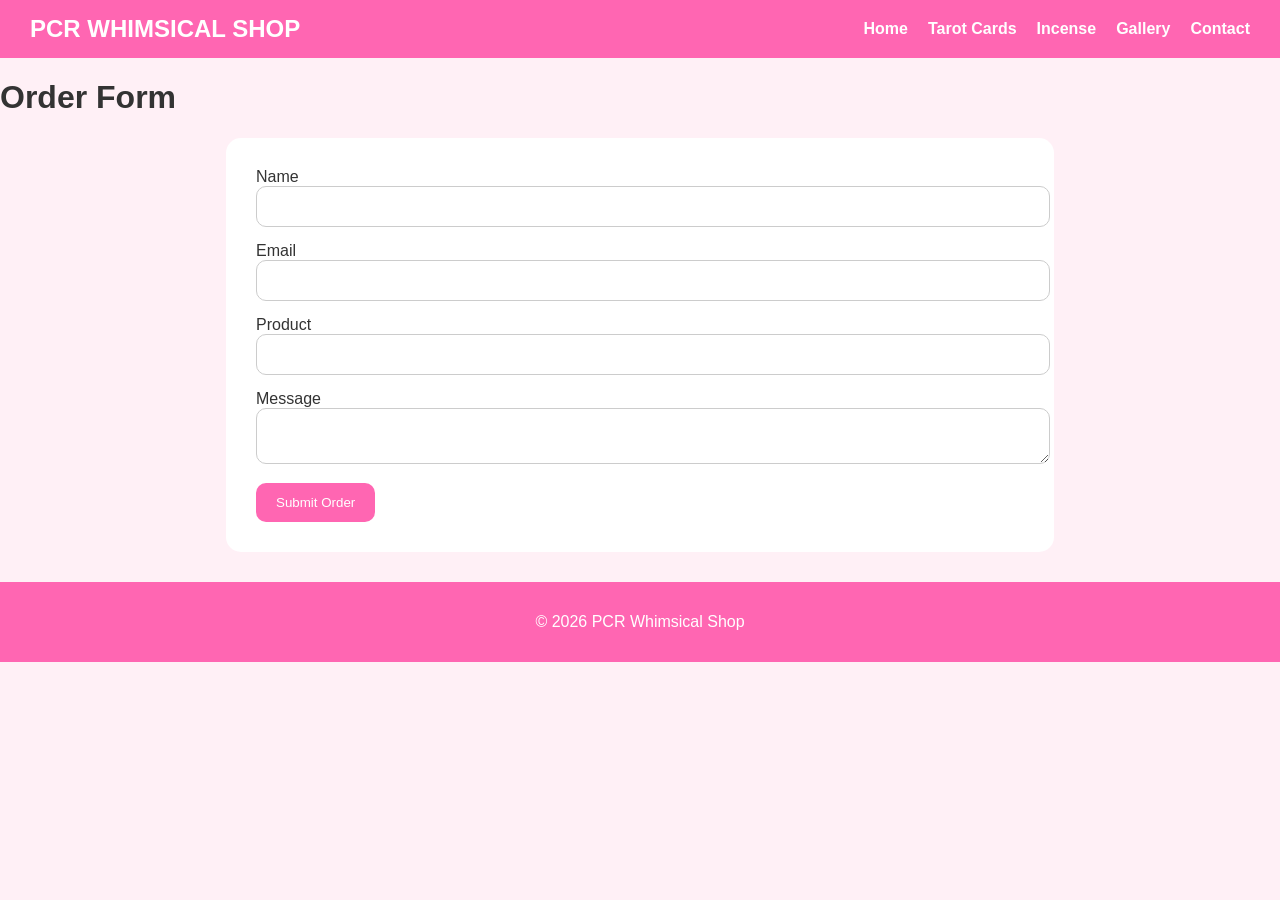
==== contact.html @ 1bb9a478 "first commit" ====
<!DOCTYPE html>
<html lang="en">
<head>
<meta charset="UTF-8">
<title>Contact</title>
<link rel="stylesheet" href="style.css">
</head>

<body>

<nav class="navbar">

<div class="nav-logo">PCR WHIMSICAL SHOP</div>

<div class="nav-links">
<a href="index.html">Home</a>
<a href="tarot.html">Tarot Cards</a>
<a href="incense.html">Incense</a>
<a href="gallery.html">Gallery</a>
<a href="contact.html">Contact</a>
</div>

</nav>

<h1>Order Form</h1>

<form>

<label>Name</label>
<input type="text">

<label>Email</label>
<input type="email">

<label>Product</label>
<input type="text">

<label>Message</label>
<textarea></textarea>

<button type="submit">Submit Order</button>

</form>

<footer>
<p>© 2026 PCR Whimsical Shop</p>
</footer>

</body>
</html>
---- style.css ----
body{
margin:0;
font-family:'Poppins',sans-serif;
background:#fff0f6;
color:#333;
}

.navbar{
display:flex;
justify-content:space-between;
align-items:center;
background:#ff66b2;
padding:15px 30px;
}

.nav-logo{
color:white;
font-size:24px;
font-weight:bold;
}

.nav-links{
display:flex;
gap:20px;
}

.nav-links a{
color:white;
text-decoration:none;
font-weight:bold;
transition:0.3s;
}

.nav-links a:hover{
color:#ffe600;
}

.hero{
text-align:center;
padding:100px 20px;
}

.btn{
background:#ff66b2;
color:white;
padding:12px 25px;
border-radius:25px;
text-decoration:none;
}

.btn:hover{
background:#ff1493;
}

.card-container{
display:flex;
justify-content:center;
gap:30px;
flex-wrap:wrap;
padding:30px;
}

.card{
background:white;
width:250px;
padding:20px;
border-radius:15px;
box-shadow:0 4px 10px rgba(0,0,0,0.2);
transition:0.4s;
}

.card:hover{
transform:translateY(-10px);
}

form{
width:60%;
margin:auto;
background:white;
padding:30px;
border-radius:15px;
}

input,
textarea{
width:100%;
padding:12px;
margin-bottom:15px;
border:1px solid #ccc;
border-radius:10px;
}

button{
background:#ff66b2;
color:white;
border:none;
padding:12px 20px;
border-radius:10px;
cursor:pointer;
}

button:hover{
background:#ff1493;
}

.gallery{
display:flex;
justify-content:center;
gap:30px;
flex-wrap:wrap;
padding:30px;
}

.flip-card{
background:transparent;
width:250px;
height:300px;
perspective:1000px;
}

.flip-card-inner{
position:relative;
width:100%;
height:100%;
transition:transform 0.8s;
transform-style:preserve-3d;
}

.flip-card:hover .flip-card-inner{
transform:rotateY(180deg);
}

.flip-card-front,
.flip-card-back{
position:absolute;
width:100%;
height:100%;
backface-visibility:hidden;
border-radius:15px;
overflow:hidden;
}

.flip-card-front img{
width:100%;
height:100%;
object-fit:cover;
}

.flip-card-back{
background:#ff66b2;
color:white;
display:flex;
flex-direction:column;
justify-content:center;
align-items:center;
transform:rotateY(180deg);
}

footer{
background:#ff66b2;
color:white;
text-align:center;
padding:15px;
margin-top:30px;
}

@media(max-width:768px){

.navbar{
flex-direction:column;
}

.nav-links{
margin-top:10px;
}

}
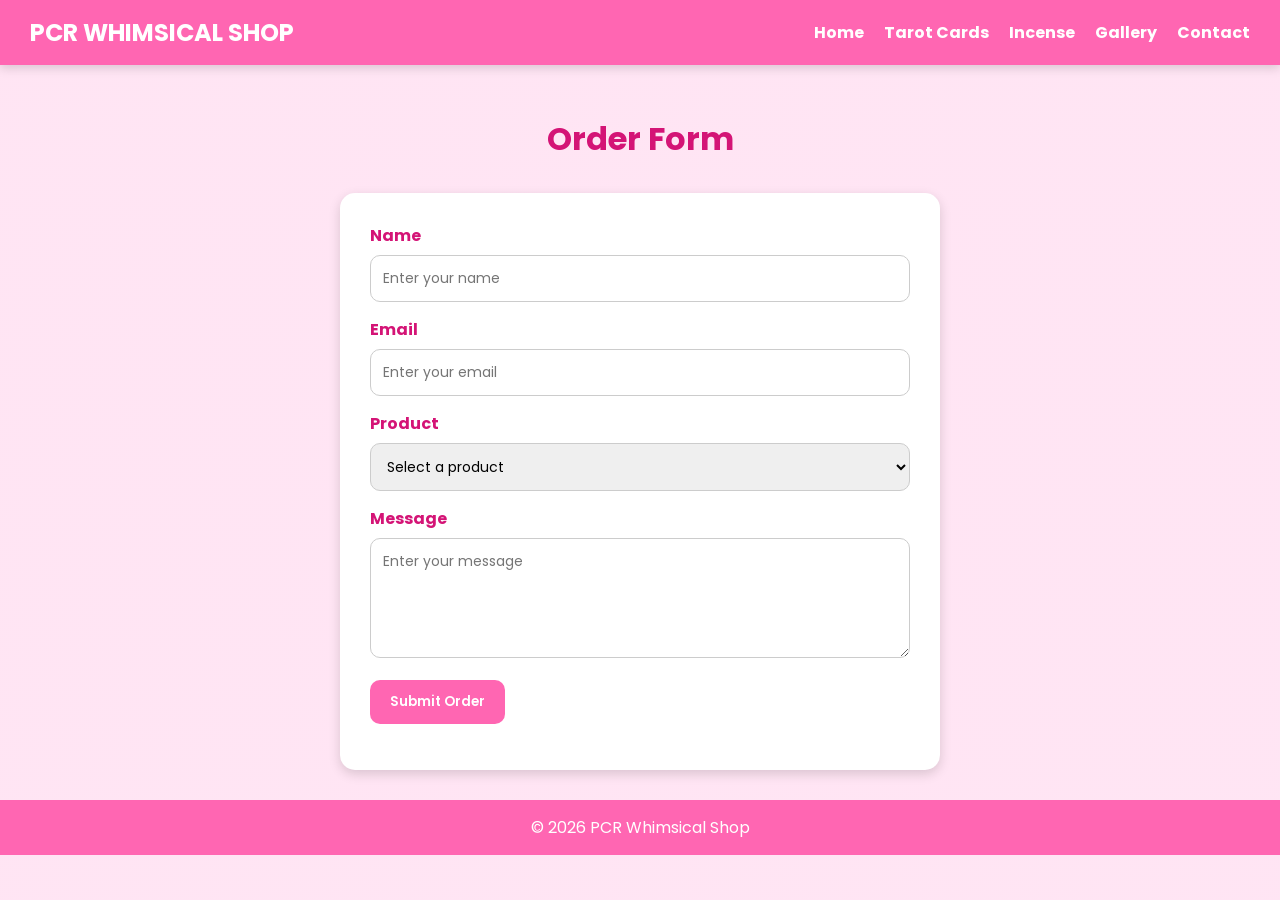
==== commit 1d1265dd: "Update PCR Whimsical Shop" ====
--- a/contact.html
+++ b/contact.html
@@ -1,50 +1,139 @@
 <!DOCTYPE html>
 <html lang="en">
+
 <head>
+
 <meta charset="UTF-8">
-<title>Contact</title>
+
+<meta name="viewport" content="width=device-width, initial-scale=1.0">
+
+<title>Contact - PCR Whimsical Shop</title>
+
 <link rel="stylesheet" href="style.css">
+
+<link href="https://fonts.googleapis.com/css2?family=Poppins:wght@300;400;600&display=swap" rel="stylesheet">
+
 </head>
+
 
 <body>
 
+
 <nav class="navbar">
 
-<div class="nav-logo">PCR WHIMSICAL SHOP</div>
+<div class="nav-logo">
+PCR WHIMSICAL SHOP
+</div>
+
 
 <div class="nav-links">
+
 <a href="index.html">Home</a>
+
 <a href="tarot.html">Tarot Cards</a>
+
 <a href="incense.html">Incense</a>
+
 <a href="gallery.html">Gallery</a>
+
 <a href="contact.html">Contact</a>
+
 </div>
 
 </nav>
 
+
 <h1>Order Form</h1>
 
-<form>
 
-<label>Name</label>
-<input type="text">
+<form id="orderForm">
 
-<label>Email</label>
-<input type="email">
 
-<label>Product</label>
-<input type="text">
+<label for="name">
+Name
+</label>
 
-<label>Message</label>
-<textarea></textarea>
+<input
+type="text"
+id="name"
+name="name"
+placeholder="Enter your name"
+>
 
-<button type="submit">Submit Order</button>
+
+<label for="email">
+Email
+</label>
+
+<input
+type="email"
+id="email"
+name="email"
+placeholder="Enter your email"
+>
+
+
+<label for="product">
+Product
+</label>
+
+<select id="product" name="product">
+
+<option value="">
+Select a product
+</option>
+
+<option value="Moon Tarot">
+Moon Tarot
+</option>
+
+<option value="Crystal Tarot">
+Crystal Tarot
+</option>
+
+<option value="Lavender Incense">
+Lavender Incense
+</option>
+
+<option value="Sandalwood Incense">
+Sandalwood Incense
+</option>
+
+</select>
+
+
+<label for="message">
+Message
+</label>
+
+<textarea
+id="message"
+name="message"
+placeholder="Enter your message"
+></textarea>
+
+
+<button type="submit">
+Submit Order
+</button>
+
+
+<p id="formMessage"></p>
+
 
 </form>
 
+
 <footer>
+
 <p>© 2026 PCR Whimsical Shop</p>
+
 </footer>
 
+
+<script src="script.js"></script>
+
+
 </body>
+
 </html>
--- a/style.css
+++ b/style.css
@@ -1,177 +1,601 @@
-body{
-margin:0;
-font-family:'Poppins',sans-serif;
-background:#fff0f6;
-color:#333;
-}
-
-.navbar{
-display:flex;
-justify-content:space-between;
-align-items:center;
-background:#ff66b2;
-padding:15px 30px;
-}
-
-.nav-logo{
-color:white;
-font-size:24px;
-font-weight:bold;
-}
-
-.nav-links{
-display:flex;
-gap:20px;
-}
-
-.nav-links a{
-color:white;
-text-decoration:none;
-font-weight:bold;
-transition:0.3s;
-}
-
-.nav-links a:hover{
-color:#ffe600;
-}
-
-.hero{
-text-align:center;
-padding:100px 20px;
-}
-
-.btn{
-background:#ff66b2;
-color:white;
-padding:12px 25px;
-border-radius:25px;
-text-decoration:none;
-}
-
-.btn:hover{
-background:#ff1493;
-}
-
-.card-container{
-display:flex;
-justify-content:center;
-gap:30px;
-flex-wrap:wrap;
-padding:30px;
-}
-
-.card{
-background:white;
-width:250px;
-padding:20px;
-border-radius:15px;
-box-shadow:0 4px 10px rgba(0,0,0,0.2);
-transition:0.4s;
-}
-
-.card:hover{
-transform:translateY(-10px);
-}
-
-form{
-width:60%;
-margin:auto;
-background:white;
-padding:30px;
-border-radius:15px;
+/* ========================================
+   PCR WHIMSICAL SHOP - STYLE SHEET
+   ======================================== */
+
+/* GENERAL STYLING */
+
+* {
+    box-sizing: border-box;
+}
+
+body {
+    margin: 0;
+    font-family: 'Poppins', sans-serif;
+
+    background-image:
+        linear-gradient(
+            rgba(255, 220, 240, 0.75),
+            rgba(255, 220, 240, 0.75)
+        ),
+        url("images/background.jpg");
+
+    background-size: cover;
+    background-position: center;
+    background-repeat: no-repeat;
+    background-attachment: fixed;
+
+    color: #333;
+}
+
+
+/* NAVIGATION BAR */
+
+.navbar {
+    display: flex;
+    justify-content: space-between;
+    align-items: center;
+
+    background: #ff66b2;
+    padding: 15px 30px;
+
+    box-shadow: 0 3px 10px rgba(0, 0, 0, 0.15);
+}
+
+.nav-logo {
+    color: white;
+    font-size: 24px;
+    font-weight: bold;
+}
+
+.nav-links {
+    display: flex;
+    gap: 20px;
+}
+
+.nav-links a {
+    color: white;
+    text-decoration: none;
+    font-weight: bold;
+    transition: 0.3s;
+}
+
+.nav-links a:hover {
+    color: #ffe600;
+    transform: translateY(-2px);
+}
+
+
+/* HEADINGS */
+
+h1 {
+    text-align: center;
+    color: #d41476;
+    margin-top: 50px;
+}
+
+h2 {
+    color: #d41476;
+}
+
+.page-intro {
+    text-align: center;
+    color: #555;
+    margin: 10px auto 30px;
+    padding: 0 20px;
+}
+
+
+/* HOME PAGE */
+
+.hero {
+    text-align: center;
+    padding: 100px 20px;
+}
+
+.hero h1 {
+    font-size: 40px;
+    margin-top: 0;
+}
+
+.hero p {
+    max-width: 700px;
+    margin: 15px auto;
+    line-height: 1.7;
+}
+
+#welcomeMessage {
+    color: #d41476;
+    font-size: 20px;
+    font-weight: bold;
+}
+
+
+/* BUTTON / LINK BUTTON */
+
+.btn {
+    display: inline-block;
+
+    background: #ff66b2;
+    color: white;
+
+    padding: 12px 25px;
+
+    border-radius: 25px;
+
+    text-decoration: none;
+    font-weight: bold;
+
+    margin-top: 15px;
+
+    transition: 0.3s;
+}
+
+.btn:hover {
+    background: #ff1493;
+    transform: scale(1.05);
+}
+
+
+/* NORMAL BUTTONS */
+
+button {
+    background: #ff66b2;
+    color: white;
+
+    border: none;
+
+    padding: 12px 20px;
+
+    border-radius: 10px;
+
+    cursor: pointer;
+
+    font-family: 'Poppins', sans-serif;
+    font-weight: 600;
+
+    transition: 0.3s;
+}
+
+button:hover {
+    background: #ff1493;
+    transform: translateY(-2px);
+}
+
+
+/* ABOUT SHOP INFORMATION */
+
+#shopInfo {
+    display: none;
+
+    max-width: 650px;
+
+    margin: 20px auto;
+
+    padding: 20px;
+
+    background: white;
+
+    border-radius: 15px;
+
+    box-shadow: 0 4px 10px rgba(0, 0, 0, 0.15);
+
+    line-height: 1.7;
+}
+
+
+/* PRODUCT CARDS */
+
+.card-container {
+    display: flex;
+
+    justify-content: center;
+
+    align-items: stretch;
+
+    gap: 30px;
+
+    flex-wrap: wrap;
+
+    padding: 30px;
+}
+
+.card {
+    background: white;
+
+    width: 280px;
+
+    padding: 20px;
+
+    border-radius: 15px;
+
+    box-shadow: 0 4px 10px rgba(0, 0, 0, 0.2);
+
+    transition: 0.4s;
+
+    text-align: center;
+}
+
+.card:hover {
+    transform: translateY(-10px);
+
+    box-shadow: 0 8px 20px rgba(255, 20, 147, 0.25);
+}
+
+.card p {
+    line-height: 1.6;
+    color: #555;
+}
+
+
+/* PRODUCT IMAGES */
+
+.product-image {
+    width: 100%;
+
+    height: 220px;
+
+    object-fit: cover;
+
+    border-radius: 12px;
+
+    margin-bottom: 15px;
+}
+
+
+/* SMALL BUTTON */
+
+.small-btn {
+    background: #ff66b2;
+
+    color: white;
+
+    border: none;
+
+    padding: 10px 18px;
+
+    border-radius: 20px;
+
+    cursor: pointer;
+
+    font-family: 'Poppins', sans-serif;
+
+    font-weight: bold;
+
+    transition: 0.3s;
+}
+
+.small-btn:hover {
+    background: #ff1493;
+
+    transform: scale(1.05);
+}
+
+
+/* SPECIAL SECTION */
+
+.special-section {
+    max-width: 700px;
+
+    margin: 40px auto;
+
+    padding: 30px;
+
+    background: rgba(255, 255, 255, 0.9);
+
+    border-radius: 20px;
+
+    text-align: center;
+
+    box-shadow: 0 4px 12px rgba(0, 0, 0, 0.15);
+}
+
+.special-section p {
+    line-height: 1.7;
+}
+
+
+/* ========================================
+   GALLERY
+   ======================================== */
+
+.gallery {
+    display: grid;
+
+    grid-template-columns: repeat(4, 250px);
+
+    justify-content: center;
+
+    gap: 30px;
+
+    padding: 40px 20px 70px;
+}
+
+
+/* FLIP CARDS */
+
+.flip-card {
+    width: 250px;
+
+    height: 320px;
+
+    perspective: 1000px;
+}
+
+.flip-card-inner {
+    position: relative;
+
+    width: 100%;
+
+    height: 100%;
+
+    transition: transform 0.8s;
+
+    transform-style: preserve-3d;
+}
+
+.flip-card:hover .flip-card-inner {
+    transform: rotateY(180deg);
+}
+
+
+/* FRONT AND BACK */
+
+.flip-card-front,
+.flip-card-back {
+    position: absolute;
+
+    width: 100%;
+
+    height: 100%;
+
+    backface-visibility: hidden;
+
+    border-radius: 15px;
+
+    overflow: hidden;
+
+    box-shadow: 0 4px 12px rgba(0, 0, 0, 0.2);
+}
+
+
+/* FRONT */
+
+.flip-card-front {
+    background: white;
+}
+
+.flip-card-front img {
+    width: 100%;
+
+    height: 100%;
+
+    object-fit: cover;
+}
+
+
+/* IMAGE CAPTION */
+
+.image-caption {
+    position: absolute;
+
+    bottom: 0;
+
+    left: 0;
+
+    width: 100%;
+
+    padding: 12px;
+
+    background: rgba(255, 102, 178, 0.9);
+
+    color: white;
+
+    text-align: center;
+
+    font-weight: bold;
+
+    font-size: 16px;
+}
+
+
+/* BACK */
+
+.flip-card-back {
+    background: #ff66b2;
+
+    color: white;
+
+    display: flex;
+
+    flex-direction: column;
+
+    justify-content: center;
+
+    align-items: center;
+
+    text-align: center;
+
+    padding: 25px;
+
+    transform: rotateY(180deg);
+}
+
+.flip-card-back h2 {
+    color: white;
+
+    margin-bottom: 10px;
+}
+
+.flip-card-back p {
+    color: white;
+
+    line-height: 1.6;
+}
+
+
+/* ========================================
+   FORM
+   ======================================== */
+
+form {
+    width: 60%;
+
+    max-width: 600px;
+
+    margin: 30px auto;
+
+    background: white;
+
+    padding: 30px;
+
+    border-radius: 15px;
+
+    box-shadow: 0 4px 12px rgba(0, 0, 0, 0.15);
+}
+
+form label {
+    display: block;
+
+    margin-bottom: 7px;
+
+    color: #d41476;
+
+    font-weight: bold;
 }
 
 input,
-textarea{
-width:100%;
-padding:12px;
-margin-bottom:15px;
-border:1px solid #ccc;
-border-radius:10px;
-}
-
-button{
-background:#ff66b2;
-color:white;
-border:none;
-padding:12px 20px;
-border-radius:10px;
-cursor:pointer;
-}
-
-button:hover{
-background:#ff1493;
-}
-
-.gallery{
-display:flex;
-justify-content:center;
-gap:30px;
-flex-wrap:wrap;
-padding:30px;
-}
-
-.flip-card{
-background:transparent;
-width:250px;
-height:300px;
-perspective:1000px;
-}
-
-.flip-card-inner{
-position:relative;
-width:100%;
-height:100%;
-transition:transform 0.8s;
-transform-style:preserve-3d;
-}
-
-.flip-card:hover .flip-card-inner{
-transform:rotateY(180deg);
-}
-
-.flip-card-front,
-.flip-card-back{
-position:absolute;
-width:100%;
-height:100%;
-backface-visibility:hidden;
-border-radius:15px;
-overflow:hidden;
-}
-
-.flip-card-front img{
-width:100%;
-height:100%;
-object-fit:cover;
-}
-
-.flip-card-back{
-background:#ff66b2;
-color:white;
-display:flex;
-flex-direction:column;
-justify-content:center;
-align-items:center;
-transform:rotateY(180deg);
-}
-
-footer{
-background:#ff66b2;
-color:white;
-text-align:center;
-padding:15px;
-margin-top:30px;
-}
-
-@media(max-width:768px){
-
-.navbar{
-flex-direction:column;
-}
-
-.nav-links{
-margin-top:10px;
-}
+textarea,
+select {
+    width: 100%;
+
+    padding: 12px;
+
+    margin-bottom: 15px;
+
+    border: 1px solid #ccc;
+
+    border-radius: 10px;
+
+    font-family: 'Poppins', sans-serif;
+
+    font-size: 14px;
+}
+
+input:focus,
+textarea:focus,
+select:focus {
+    outline: none;
+
+    border: 2px solid #ff66b2;
+
+    box-shadow: 0 0 5px rgba(255, 102, 178, 0.3);
+}
+
+textarea {
+    height: 120px;
+
+    resize: vertical;
+}
+
+
+/* FORM MESSAGE */
+
+#formMessage {
+    text-align: center;
+
+    font-weight: bold;
+
+    margin-top: 15px;
+}
+
+
+/* FOOTER */
+
+footer {
+    background: #ff66b2;
+
+    color: white;
+
+    text-align: center;
+
+    padding: 15px;
+
+    margin-top: 30px;
+}
+
+footer p {
+    margin: 0;
+}
+
+
+/* ========================================
+   RESPONSIVE DESIGN
+   ======================================== */
+
+@media (max-width: 1100px) {
+
+    .gallery {
+        grid-template-columns: repeat(2, 250px);
+    }
+
+}
+
+
+@media (max-width: 768px) {
+
+    .navbar {
+        flex-direction: column;
+
+        gap: 15px;
+
+        text-align: center;
+    }
+
+    .nav-links {
+        margin-top: 5px;
+
+        justify-content: center;
+
+        flex-wrap: wrap;
+
+        gap: 12px;
+    }
+
+    .hero {
+        padding: 70px 20px;
+    }
+
+    .hero h1 {
+        font-size: 30px;
+    }
+
+    h1 {
+        font-size: 30px;
+    }
+
+    .card {
+        width: 90%;
+
+        max-width: 320px;
+    }
+
+    form {
+        width: 90%;
+
+        padding: 25px;
+    }
+
+}
+
+
+@media (max-width: 600px) {
+
+    .gallery {
+        grid-template-columns: 1fr;
+    }
+
+    .flip-card {
+        margin: auto;
+    }
 
 }
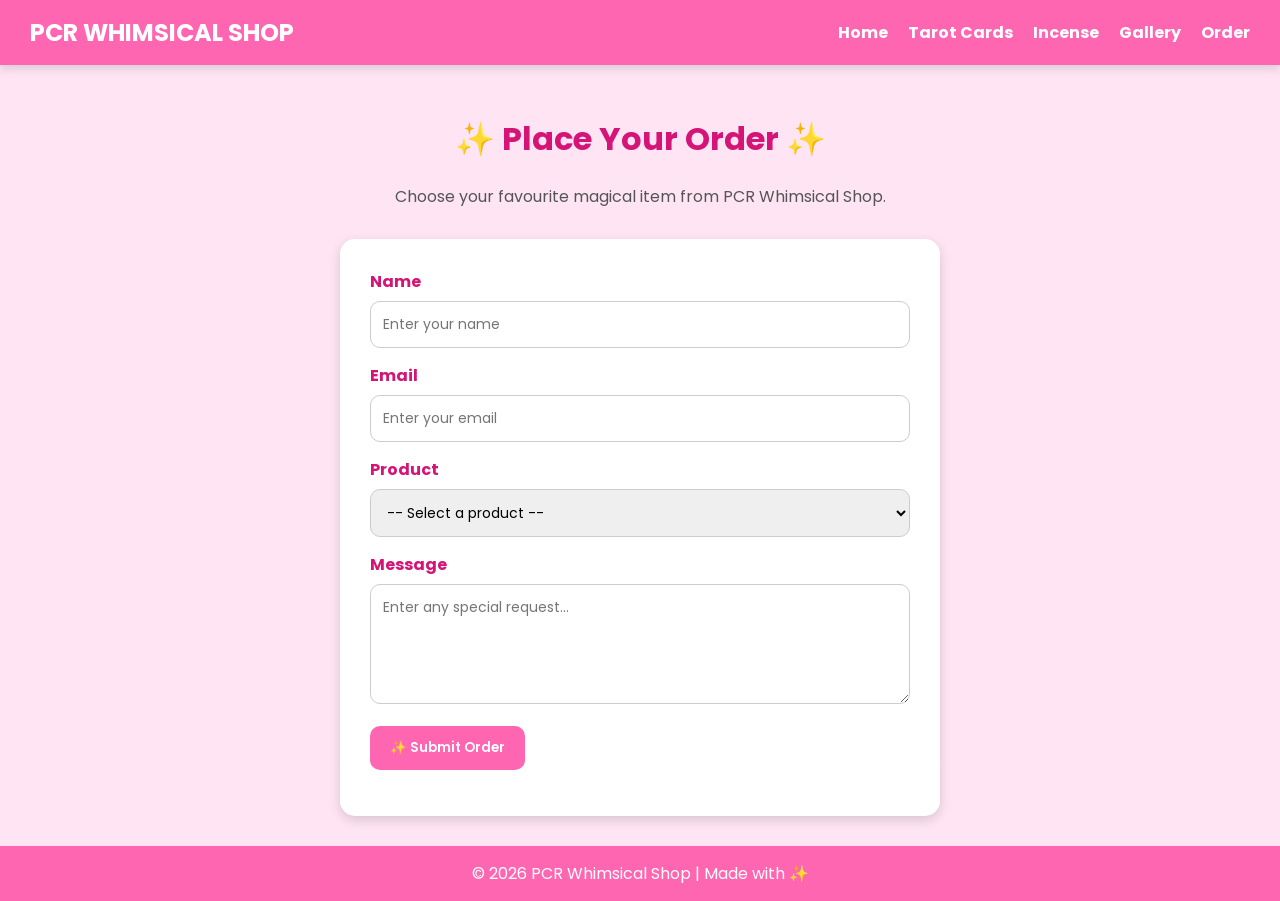
==== commit a484c661: "Update website functionality" ====
--- a/contact.html
+++ b/contact.html
@@ -3,136 +3,177 @@
 
 <head>
 
-<meta charset="UTF-8">
+    <meta charset="UTF-8">
 
-<meta name="viewport" content="width=device-width, initial-scale=1.0">
+    <meta name="viewport" content="width=device-width, initial-scale=1.0">
 
-<title>Contact - PCR Whimsical Shop</title>
+    <title>Order - PCR Whimsical Shop</title>
 
-<link rel="stylesheet" href="style.css">
+    <link rel="stylesheet" href="style.css">
 
-<link href="https://fonts.googleapis.com/css2?family=Poppins:wght@300;400;600&display=swap" rel="stylesheet">
+    <link
+        href="https://fonts.googleapis.com/css2?family=Poppins:wght@300;400;600&display=swap"
+        rel="stylesheet"
+    >
 
 </head>
 
 
 <body>
 
+    <!-- NAVIGATION BAR -->
 
-<nav class="navbar">
+    <nav class="navbar">
 
-<div class="nav-logo">
-PCR WHIMSICAL SHOP
-</div>
+        <div class="nav-logo">
+            PCR WHIMSICAL SHOP
+        </div>
+
+        <div class="nav-links">
+
+            <a href="index.html">Home</a>
+
+            <a href="tarot.html">Tarot Cards</a>
+
+            <a href="incense.html">Incense</a>
+
+            <a href="gallery.html">Gallery</a>
+
+            <a href="contact.html">Order</a>
+
+        </div>
+
+    </nav>
 
 
-<div class="nav-links">
+    <!-- MAIN CONTENT -->
 
-<a href="index.html">Home</a>
+    <main>
 
-<a href="tarot.html">Tarot Cards</a>
+        <h1>✨ Place Your Order ✨</h1>
 
-<a href="incense.html">Incense</a>
-
-<a href="gallery.html">Gallery</a>
-
-<a href="contact.html">Contact</a>
-
-</div>
-
-</nav>
+        <p class="page-intro">
+            Choose your favourite magical item from PCR Whimsical Shop.
+        </p>
 
 
-<h1>Order Form</h1>
+        <!-- ORDER FORM -->
+
+        <form
+            id="orderForm"
+            action="process_order.php"
+            method="POST"
+        >
+
+            <!-- NAME -->
+
+            <label for="name">
+                Name
+            </label>
+
+            <input
+                type="text"
+                id="name"
+                name="name"
+                placeholder="Enter your name"
+                required
+            >
 
 
-<form id="orderForm">
+            <!-- EMAIL -->
+
+            <label for="email">
+                Email
+            </label>
+
+            <input
+                type="email"
+                id="email"
+                name="email"
+                placeholder="Enter your email"
+                required
+            >
 
 
-<label for="name">
-Name
-</label>
+            <!-- PRODUCT -->
 
-<input
-type="text"
-id="name"
-name="name"
-placeholder="Enter your name"
->
+            <label for="product">
+                Product
+            </label>
+
+            <select
+                id="product"
+                name="product"
+                required
+            >
+
+                <option value="">
+                    -- Select a product --
+                </option>
+
+                <option value="Rider-Waite Tarot - KSh 2,500">
+                    Rider-Waite Tarot - KSh 2,500
+                </option>
+
+                <option value="Moonlight Tarot - KSh 3,000">
+                    Moonlight Tarot - KSh 3,000
+                </option>
+
+                <option value="Lavender Incense - KSh 800">
+                    Lavender Incense - KSh 800
+                </option>
+
+                <option value="Sandalwood Incense - KSh 1,000">
+                    Sandalwood Incense - KSh 1,000
+                </option>
+
+            </select>
 
 
-<label for="email">
-Email
-</label>
+            <!-- MESSAGE -->
 
-<input
-type="email"
-id="email"
-name="email"
-placeholder="Enter your email"
->
+            <label for="message">
+                Message
+            </label>
+
+            <textarea
+                id="message"
+                name="message"
+                placeholder="Enter any special request..."
+                required
+            ></textarea>
 
 
-<label for="product">
-Product
-</label>
+            <!-- SUBMIT BUTTON -->
 
-<select id="product" name="product">
-
-<option value="">
-Select a product
-</option>
-
-<option value="Moon Tarot">
-Moon Tarot
-</option>
-
-<option value="Crystal Tarot">
-Crystal Tarot
-</option>
-
-<option value="Lavender Incense">
-Lavender Incense
-</option>
-
-<option value="Sandalwood Incense">
-Sandalwood Incense
-</option>
-
-</select>
+            <button type="submit">
+                ✨ Submit Order
+            </button>
 
 
-<label for="message">
-Message
-</label>
+            <!-- JAVASCRIPT MESSAGE -->
 
-<textarea
-id="message"
-name="message"
-placeholder="Enter your message"
-></textarea>
+            <p id="formMessage"></p>
+
+        </form>
+
+    </main>
 
 
-<button type="submit">
-Submit Order
-</button>
+    <!-- FOOTER -->
+
+    <footer>
+
+        <p>
+            © 2026 PCR Whimsical Shop | Made with ✨
+        </p>
+
+    </footer>
 
 
-<p id="formMessage"></p>
+    <!-- JAVASCRIPT -->
 
-
-</form>
-
-
-<footer>
-
-<p>© 2026 PCR Whimsical Shop</p>
-
-</footer>
-
-
-<script src="script.js"></script>
-
+    <script src="script.js"></script>
 
 </body>
 
--- a/style.css
+++ b/style.css
@@ -372,6 +372,15 @@
     object-fit: cover;
 }
 
+/* PRODUCT PRICES */
+
+.price {
+    color: #d41476;
+    font-size: 20px;
+    font-weight: bold;
+    margin: 10px 0;
+}
+
 
 /* IMAGE CAPTION */
 
@@ -432,6 +441,14 @@
     line-height: 1.6;
 }
 
+.tarot-card {
+    transition: 0.5s;
+}
+
+.tarot-card h2,
+.tarot-card p {
+    transition: 0.5s;
+}
 
 /* ========================================
    FORM
@@ -527,6 +544,22 @@
     margin: 0;
 }
 
+/* TAROT MAGIC BUTTON */
+
+.magic-button {
+    text-align: center;
+    margin: 20px;
+}
+
+.tarot-card {
+    transition: background-color 0.5s, color 0.5s, transform 0.4s;
+}
+
+.tarot-card h2,
+.tarot-card p {
+    transition: color 0.5s;
+}
+
 
 /* ========================================
    RESPONSIVE DESIGN
